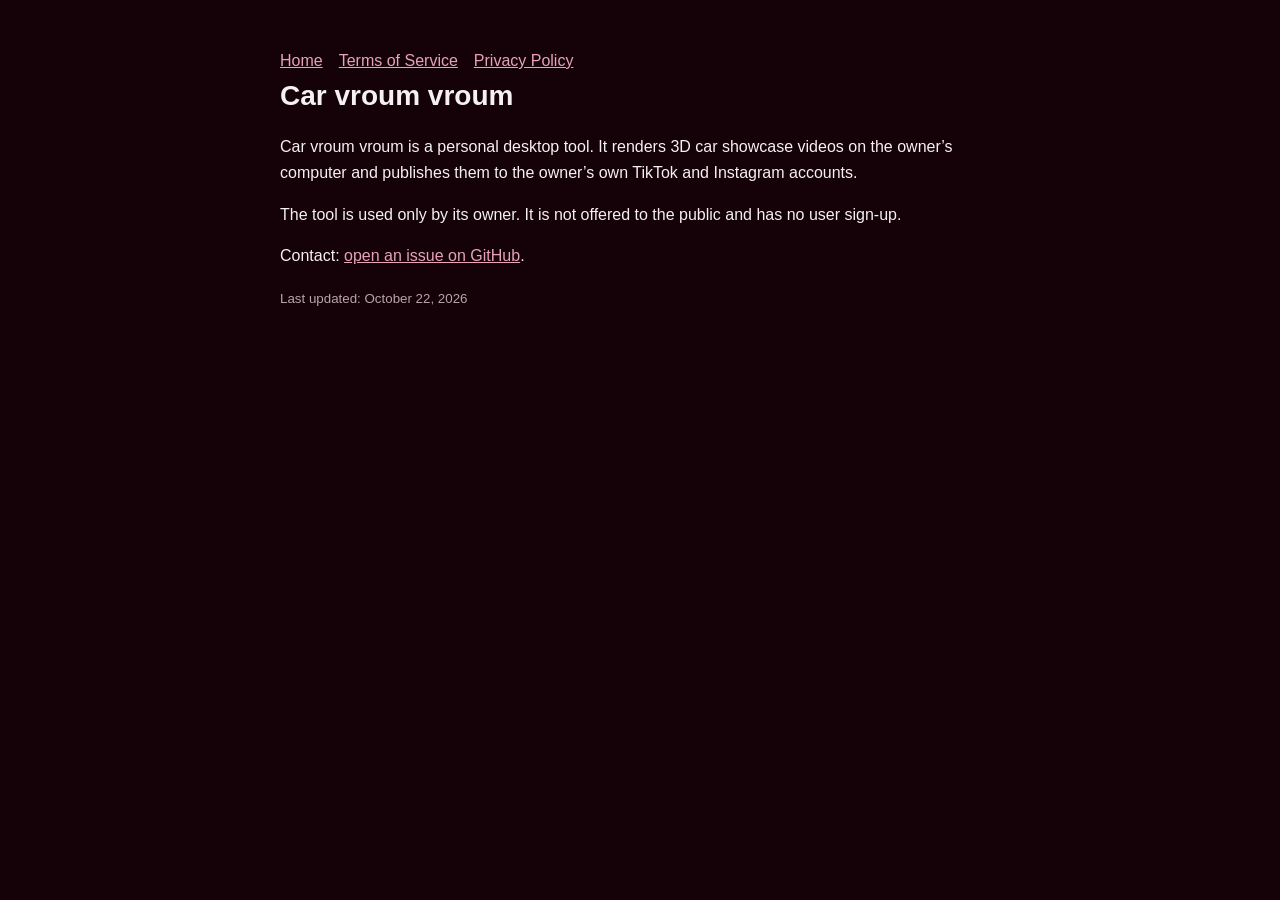
==== index.html @ 0a27bf1a "Site Car vroum vroum : accueil, CGU, confidentialité Co-Authored-By: Claude Opus 5.5 <noreply@anthro" ====
<!doctype html><html lang="en"><head><meta charset="utf-8"><meta name="viewport" content="width=device-width,initial-scale=1">
<title>Home · Car vroum vroum</title><link rel="stylesheet" href="style.css"></head><body><main>
<nav><a href="index.html">Home</a><a href="terms.html">Terms of Service</a><a href="privacy.html">Privacy Policy</a></nav>
<h1>Car vroum vroum</h1>
<p>Car vroum vroum is a personal desktop tool. It renders 3D car showcase videos on the owner’s computer and publishes them to the owner’s own TikTok and Instagram accounts.</p>
<p>The tool is used only by its owner. It is not offered to the public and has no user sign-up.</p>
<p>Contact: <a href="https://github.com/akugoat/car-vroum-vroum-site/issues">open an issue on GitHub</a>.</p>
<p><small>Last updated: October 22, 2026</small></p></main></body></html>
---- style.css ----
body{margin:0;background:#140208;color:#f5f0f2;font:16px/1.6 -apple-system,BlinkMacSystemFont,"Segoe UI",sans-serif}
main{max-width:720px;margin:0 auto;padding:48px 16px}
h1{font-size:28px;margin:0 0 8px}h2{font-size:19px;margin-top:32px}
a{color:#e8a3b8}nav a{margin-right:16px}small{color:#b9a3ab}
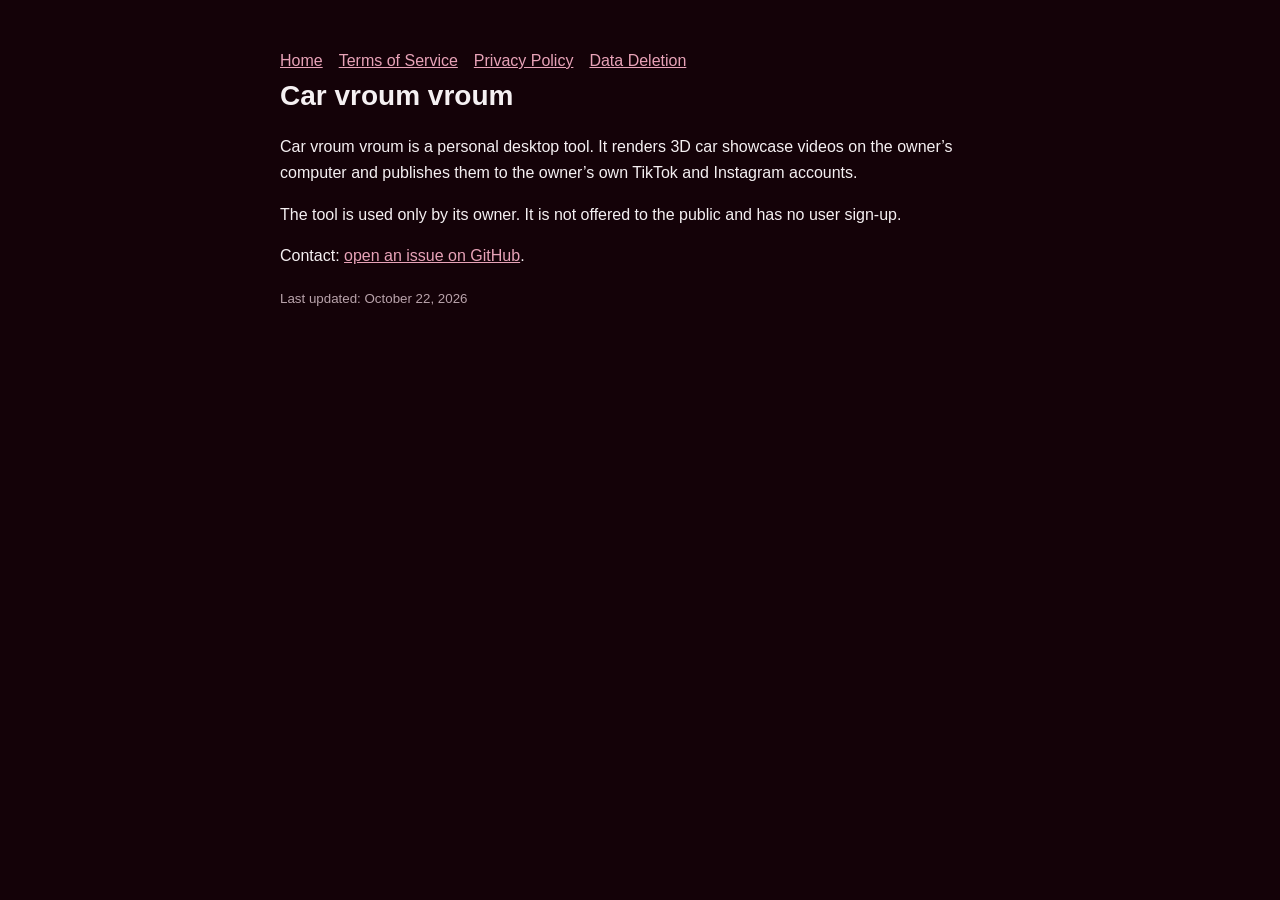
==== commit 84b7b6ab: "Page suppression des données (Meta) Co-Authored-By: Claude Opus 5.5 <noreply@anthropic.com>" ====
--- a/index.html
+++ b/index.html
@@ -1,6 +1,6 @@
 <!doctype html><html lang="en"><head><meta charset="utf-8"><meta name="viewport" content="width=device-width,initial-scale=1">
 <title>Home · Car vroum vroum</title><link rel="stylesheet" href="style.css"></head><body><main>
-<nav><a href="index.html">Home</a><a href="terms.html">Terms of Service</a><a href="privacy.html">Privacy Policy</a></nav>
+<nav><a href="index.html">Home</a><a href="terms.html">Terms of Service</a><a href="privacy.html">Privacy Policy</a><a href="data-deletion.html">Data Deletion</a></nav>
 <h1>Car vroum vroum</h1>
 <p>Car vroum vroum is a personal desktop tool. It renders 3D car showcase videos on the owner’s computer and publishes them to the owner’s own TikTok and Instagram accounts.</p>
 <p>The tool is used only by its owner. It is not offered to the public and has no user sign-up.</p>
